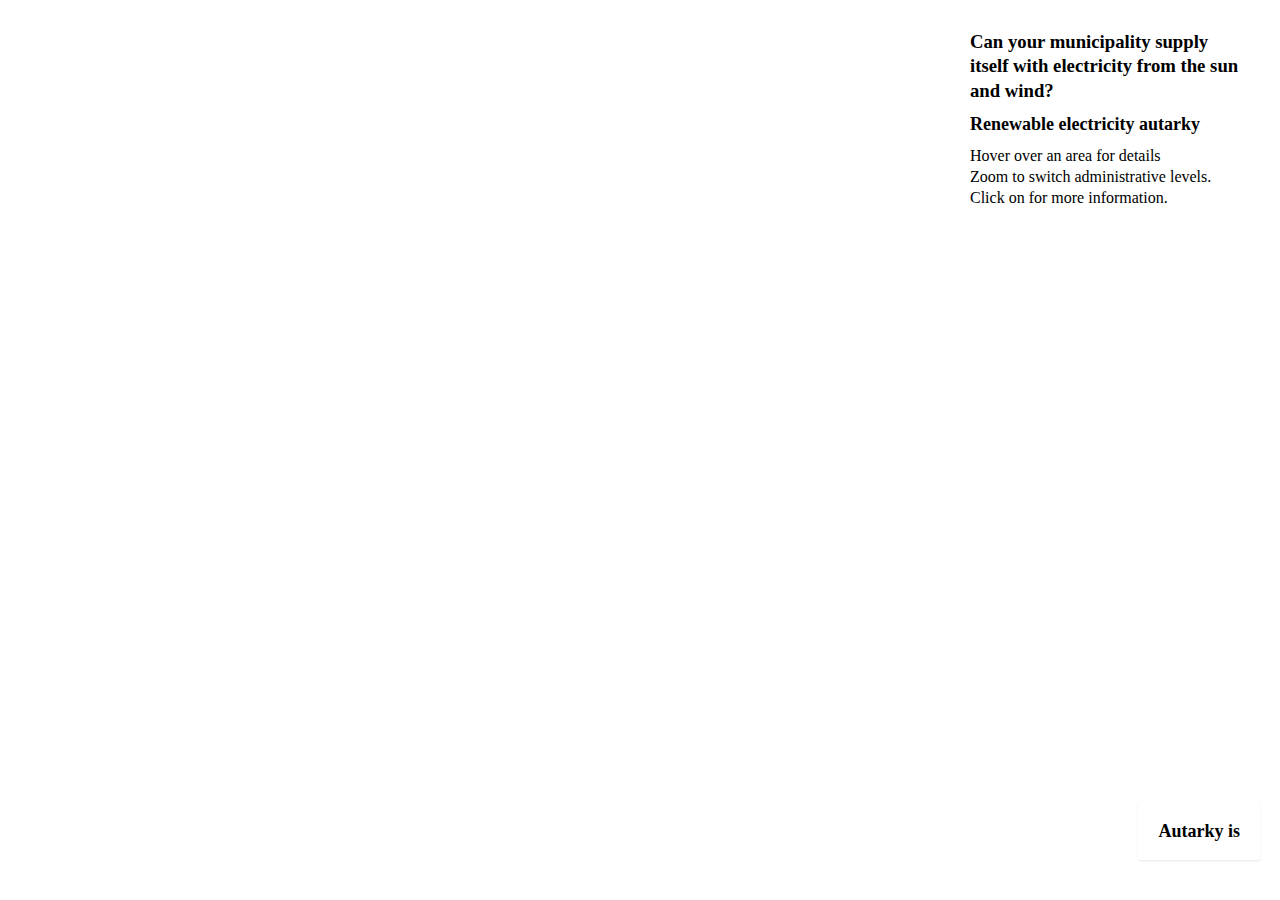
==== index.html @ 992ede72 "info button changes" ====
<!doctype html>
<html>

<head>
    <meta charset="utf-8">
    <title>Possibility for electricity autarky in Europe</title>
    <script src='https://api.mapbox.com/mapbox-gl-js/v0.52.0/mapbox-gl.js'></script>
    <script src='style.js'></script>
    <link href='https://api.mapbox.com/mapbox-gl-js/v0.52.0/mapbox-gl.css' rel='stylesheet' />
    <link rel="stylesheet" href="https://use.fontawesome.com/releases/v5.6.3/css/all.css"
    integrity="sha384-UHRtZLI+pbxtHCWp1t77Bi1L4ZtiqrqD80Kn4Z8NTSRyMA2Fd33n5dQ8lWUE00s/"
    crossorigin="anonymous">
    <link rel="stylesheet" href="map.css">
</head>

<body>
    <div id='map'></div>
    <div class='map-overlay' id='features'>
        <h3>Can your municipality supply itself with electricity from the sun and wind?</h3>
        <h2>Renewable electricity autarky</h2>
        <div id='pd'>
            <p>
                Hover over an area for details<br>
                Zoom to switch administrative levels.<br>
                Click on  <i class="fas fa-info-circle"></i> for more information.<br>
            </p>
        </div>
        <div id='buttons'>
            <div class="tooltip">
                <i onclick="showInfo()" class="fas fa-info-circle"></i>
                <span class="tooltiptext">About the map</span>
            </div>
            <a class="tooltip" href="https://doi.org/10.1016/j.esr.2019.100388" target="_blank">
                <i class="fas fa-book-open"></i>
                <span class="tooltiptext">Read publication</span>
            </a>
            <a class="tooltip" href="https://doi.org/10.5281/zenodo.3244984" target="_blank">
                <i class="fas fa-database"></i>
                <span class="tooltiptext">Download data</span>
            </a>
            <a class="tooltip" href="https://www.iass-potsdam.de/en/research-group/energy-transition-dynamics" target="_blank">
                <i class="fas fa-user-circle"></i>
                <span class="tooltiptext">Research group</span>
            </a>
            <a class="tooltip" href="https://github.com/timtroendle/possibility-for-electricity-autarky-map/issues/new" target="_blank">
                <i class="fas fa-flag"></i>
                <span class="tooltiptext">Report an issue</span>
            </a>
        </div>
    </div>
    <div class='map-overlay' id='legend'>
        <h2>Autarky is</h2>
    </div>
    <div class='map-overlay' id="info" onclick="hideInfo()">
        <div id="infotext">
            <p>

            </p>
            <h3>Can your municipality supply itself with electricity from the sun and wind?</h3>
            <p>
                This map visualises the possibility for renewable electricity autarky in Europe ---
                for all municipalities, all regions, all countries, and all of Europe. 
                No matter where you live, here you can find out whether enough electricity from 
                the sun and wind can be generated in your region.
            </p>
            <h2>But what does it mean to be autark / self-sufficient?</h2>
            <p>   
                Possibility for autarky means being able to fulfil local electricity demand with
                100% renewable electricity from solar and wind power generated locally. 
                It makes it possible for entire communities to produce their own electricity - for
                example using solar systems on the roofs and community wind farms - and then consume it.
            </p>
            <h2>Can Europe be powered by sun and wind alone?</h2>
            <p>
                The potential of wind and solar energy is large enough to supply Europe with 100%
                renewable electricity. In many cases at regional or local level, self-sufficiency is
                possible using renewable electricity only. However, in particular densely populated
                metropolis will not be able to supply themselves with 100% renewable electricity.
                Surrounding regions can may cover their needs.
            </p>
            <h2>What does the map show you?</h2>
            <p>
                The map shows the potential for renewable electricity self-sufficiency in Europe for
                individual countries, federal states and municipalities. The potential shown is based on
                technical and social constraints: for example, we do not allow electricity to be
                produced in environmentally protected areas and we also prohibit open field solar
                systems on arable land. Therefore, we call this potential the “technical-social
                potential”. You can find more information in our scientific article (information below). 
            </p>
            <p>
                We used different colours to represent the possibilities for a self-sufficient power
                supply. We consider self-sufficiency here as impossible only if the local electricity
                demand exceeds the technical potential:
                <ul>
                    <li>Autarky is likely possible (dark green), when the potential exceeds demand.</li>
                    <li>Autarky may be possible (light green), when demand exceeds the potential,
                        but technical potential is more than twice the demand.</li>
                    <li>Autarky is likely impossible (light red), when demand exceeds the potential,
                        and technical potential is less than twice the demand.</li>
                    <li>Autarky is impossible (dark red), when demand exceeds technical potential.</li>
                </ul>
            </p>
            <h2>How do I use the map?</h2>
            <p>
                You can zoom in and out to find out about the potential for renewable electricity
                generation and whether the region can supply itself with it.
                Depending on the region you look at, you will notice that the colour of the area may
                change: from dark green - areas in which self-sufficiency is likely - to dark red
                - areas in which self-sufficiency is not possible. If you hoover over the area of ​​your
                choice, you will receive further information in a white field at the top right: You will
                be shown whether electrical self-sufficiency is possible, for example, in the state of
                Brandenburg in Germany, where our institute is based. You can also see how many people
                live there, how much electricity they need and the potential to produce electricity from the sun and wind. Have fun trying it out!
            </p>
            <h2>Do want more information about our research?</h2>
            <p>
                In our scientific article you will find more background information on the data and the
                method: Tröndle, T., Pfenninger, S., Lilliestam, J., 2019. Home-made or imported: on the
                possibility for renewable electricity autarky on all scales in Europe. Energy Strategy
                Reviews 26. <a href=https://doi.org/10.1016/j.esr.2019.100388>https://doi.org/10.1016/j.esr.2019.100388</a></q>. If you have the scientific data in the article, please quote it.

                You can find out more about us and the research of our working group Energy Transition
                Dynamics of the at the Institute for Transformative Sustainability Research (IASS)
                Potsdam on our website <a href=https://www.iass-potsdam.de/de/forschungsgruppe
                dynamik-der-energiewende>https://www.iass-potsdam.de/de/forschungsgruppe
                dynamik-der-energiewende</a></q>.  
            </p>
            <p>
                Did you find an issue in the data? Please
                <a href="https://github.com/timtroendle/possibility-for-electricity-autarky-map/issues/new">
                    report it.
                </a>
            </p>
            <p>
                © 2018-2019 Tim Tröndle, Institute for Advanced Sustainability Studies Potsdam and Institute for Environmental Decisions, ETH Zürich
            </p>
        </div>
    </div>
    <script>
        mapboxgl.accessToken = 'pk.eyJ1IjoidGltdHJvZW5kbGUiLCJhIjoiY2pxYXRvcHp0M2NidTN4cDMxdXdmZ2VpZSJ9.Yt-BUdLmsq9d4wjDxEWd_g';
        var map = new mapboxgl.Map({
            container: 'map',
            style: 'mapbox://styles/timtroendle/cjqhsfrmz0nb82rqcsk6z8po6'
        });
        map.addControl(new mapboxgl.ScaleControl({unit: 'metric'}));
        map.on('load', function() {

            styleMap(map);

            map.on('mousemove', function(e) {
            var unit = map.queryRenderedFeatures(e.point, {
                layers: ['continental', 'national', 'regional', 'municipal']
            });

            if (unit.length > 0) {
                var potential = unit[0].properties.total_potential_twh_per_year
                var energy_unit = "TWh"
                var demand = unit[0].properties.demand_twh_per_year
                var statement = unit[0].properties.our_rating
                if (potential < 0.1 | demand < 0.1) {
                    potential = potential * 1000
                    demand = demand * 1000
                    energy_unit = "GWh"
                }
                document.getElementById('pd').innerHTML =
                    '<p>in <strong>' + unit[0].properties.name + '</strong> ' +
                    statement + '.</p>' +
                    '<p><strong>' + unit[0].properties.population_sum.toLocaleString('en', {maximumFractionDigits : 0}) + '</strong> people<br>' +
                    '<strong>' + demand.toLocaleString('en', {maximumFractionDigits : 1}) + '</strong> ' + energy_unit + ' electricity demand<br>' +
                    '<strong>' + potential.toLocaleString('en', {maximumFractionDigits : 1}) + '</strong> ' + energy_unit + ' generation potential<br>';
            } else {
                document.getElementById('pd').innerHTML = `
                <p>
                    Hover over an area for details<br>
                    Zoom to switch administrative levels.<br>
                    Click on  <i class="fas fa-info-circle"></i> for more information.<br>
                </p>`;
            }
            });

            var hoveredStateContinentId =  null;
            var hoveredStateNationId =  null;
            var hoveredStateRegionId =  null;
            var hoveredStateMunicipalityId =  null;
            // When the user moves their mouse over the state-fill layer, we'll update the
            // feature state for the feature under the mouse.
            map.on("mousemove", "continental", function(e) {
                if (e.features.length > 0) {
                    if (hoveredStateContinentId) {
                        map.setFeatureState({source: 'continental', sourceLayer: 'continentaltechnicalsocialpotential', id: hoveredStateContinentId}, { hover: false});
                    }
                    hoveredStateContinentId = e.features[0].id;
                    map.setFeatureState({source: 'continental', sourceLayer: 'continentaltechnicalsocialpotential', id: hoveredStateContinentId}, { hover: true});
                }
            });
            map.on("mouseleave", "continental", function() {
                if (hoveredStateContinentId) {
                    map.setFeatureState({source: 'continental', sourceLayer: 'continentaltechnicalsocialpotential', id: hoveredStateContinentId}, { hover: false});
                }
                hoveredStateContinentId =  null;
            });
            map.on("mousemove", "national", function(e) {
                if (e.features.length > 0) {
                    if (hoveredStateNationId) {
                        map.setFeatureState({source: 'national', sourceLayer: 'nationaltechnicalsocialpotential', id: hoveredStateNationId}, { hover: false});
                    }
                    hoveredStateNationId = e.features[0].id;
                    map.setFeatureState({source: 'national', sourceLayer: 'nationaltechnicalsocialpotential', id: hoveredStateNationId}, { hover: true});
                }
            });
            map.on("mouseleave", "national", function() {
                if (hoveredStateNationId) {
                    map.setFeatureState({source: 'national', sourceLayer: 'nationaltechnicalsocialpotential', id: hoveredStateNationId}, { hover: false});
                }
                hoveredStateNationId =  null;
            });
            map.on("mousemove", "regional", function(e) {
                if (e.features.length > 0) {
                    if (hoveredStateRegionId) {
                        map.setFeatureState({source: 'regional', sourceLayer: 'regionaltechnicalsocialpotential', id: hoveredStateRegionId}, { hover: false});
                    }
                    hoveredStateRegionId = e.features[0].id;
                    map.setFeatureState({source: 'regional', sourceLayer: 'regionaltechnicalsocialpotential', id: hoveredStateRegionId}, { hover: true});
                }
            });
            map.on("mouseleave", "regional", function() {
                if (hoveredStateRegionId) {
                    map.setFeatureState({source: 'regional', sourceLayer: 'regionaltechnicalsocialpotential', id: hoveredStateRegionId}, { hover: false});
                }
                hoveredStateRegionId =  null;
            });
            map.on("mousemove", "municipal", function(e) {
                if (e.features.length > 0) {
                    if (hoveredStateMunicipalityId) {
                        map.setFeatureState({source: 'municipal', sourceLayer: 'municipaltechnicalsocialpotential', id: hoveredStateMunicipalityId}, { hover: false});
                    }
                    hoveredStateMunicipalityId = e.features[0].id;
                    map.setFeatureState({source: 'municipal', sourceLayer: 'municipaltechnicalsocialpotential', id: hoveredStateMunicipalityId}, { hover: true});
                }
            });
            map.on("mouseleave", "municipal", function() {
                if (hoveredStateMunicipalityId) {
                    map.setFeatureState({source: 'municipal', sourceLayer: 'municipaltechnicalsocialpotential', id: hoveredStateMunicipalityId}, { hover: false});
                }
                hoveredStateMunicipalityId =  null;
            });

        });

        map.getCanvas().style.cursor = 'default';
        map.fitBounds([[-15.8, 30], [37, 72]]);

        var layers = ['likely possible', 'maybe possible', 'likely impossible', 'impossible'];
        var colors = [COLOR_LIKELY_POSSIBLE, COLOR_MAYBE_POSSIBLE, COLOR_LIKELY_IMPOSSIBLE, COLOR_IMPOSSIBLE];

        for (i = 0; i < layers.length; i++) {
            var layer = layers[i];
            var color = colors[i];
            var item = document.createElement('div');
            var key = document.createElement('span');
            key.className = 'legend-key';
            key.style.backgroundColor = color;

            var value = document.createElement('span');
            value.innerHTML = layer;
            item.appendChild(key);
            item.appendChild(value);
            legend.appendChild(item);
        }

        function showInfo() {
            document.getElementById("info").style.display = "block";
        }

        function hideInfo() {
            document.getElementById("info").style.display = "none";
        }
    </script>
</body>

</html>
---- map.css ----
@font-face {
    font-family: 'KlinicSlabBook';
    font-style: normal;
    font-weight: normal;
    src: url(./fonts/KlinicSlabBook.otf);
}
@font-face {
    font-family: 'KlinicSlabBook';
    font-style: italic;
    font-weight: normal;
    src: url(./fonts/KlinicSlabBookIt.otf);
}
@font-face {
    font-family: 'KlinicSlabBook';
    font-style: normal;
    font-weight: bold;
    src: url(./fonts/KlinicSlabMedium.otf);
}
@font-face {
    font-family: 'KlinicSlabMedium';
    font-style: normal;
    font-weight: bold;
    src: url(./fonts/KlinicSlabMedium.otf);
}

body {
    margin: 0;
    padding: 0;
    font-family: KlinicSlabBook, serif;
    line-height: 1.3;
    font-size: normal;
}

h1, h2 {
    margin: 10px;
    font-size: large;
}

h3 {
    margin: 10px;
    font-size: normal;
}

p {
    margin: 10px;
    text-align: left;
}

a {
    color: hsla(89, 47%, 40%, 1);
    text-decoration: none;
}

a:hover {
    text-decoration: underline;
}

/**
* Create a position for the map
* on the page */
#map {
    position: absolute;
    top: 0;
    bottom: 0;
    width: 100%;
}

/**
* Set rules for how the map overlays
* will be displayed on the page. */
.map-overlay {
    position: absolute;
    bottom: 0;
    right: 0;
    background: rgba(255, 255, 255, 0.8);
    margin-right: 20px;
    font-family: KlinicSlabBook, serif;
    overflow: auto;
    border-radius: 3px;
}

#features {
    top: 0;
    height: 280px;
    margin-top: 20px;
    width: 300px;
}

#legend {
    padding: 10px;
    box-shadow: 0 1px 2px rgba(0, 0, 0, 0.1);
    line-height: 18px;
    height: auto;
    margin-bottom: 40px;
    width: auto;
  }

.legend-key {
    display: inline-block;
    border-radius: 20%;
    width: 10px;
    height: 10px;
    margin-right: 5px;
}

#pd {
    height: 110px;
}

#buttons {
    margin-left: 15px;
}

#info {
    display: none;
    position: absolute;
    width: 100%;
    height: 100%;
    top: 0;
    left: 0;
    right: 0;
    bottom: 0;
    background-color: rgba(0,0,0,0.75);
    z-index: 2;
    opacity: 1;
}

#infotext{
    position: absolute;
    top: 50%;
    left: 50%;
    color: white;
    transform: translate(-50%,-50%);
    -ms-transform: translate(-50%,-50%);
}

#info a {
    font-weight: bold; /* otherwise not reabable */
}

/* Tooltip container */
.tooltip {
    position: relative;
    display: inline-block;
    cursor: pointer;
    color: hsla(89, 47%, 40%, 1);
}

/* Tooltip text */
.tooltip .tooltiptext {
    visibility: hidden;
    width: 120px;
    background-color: #555;
    color: #fff;
    text-align: center;
    padding: 5px 0;
    border-radius: 6px;

    /* Position the tooltip text */
    position: absolute;
    z-index: 1;
    bottom: 125%;
    left: 50%;
    margin-left: -10px;

    /* Fade in tooltip */
    opacity: 0;
    transition: opacity 0.3s;
}

/* Tooltip arrow */
.tooltip .tooltiptext::after {
    content: "";
    position: absolute;
    top: 100%;
    left: 50%;
    margin-left: -50px;
    border-width: 5px;
    border-style: solid;
    border-color: #555 transparent transparent transparent;
}

/* Show the tooltip text when you mouse over the tooltip container */
.tooltip:hover .tooltiptext {
    visibility: visible;
    opacity: 1;
}
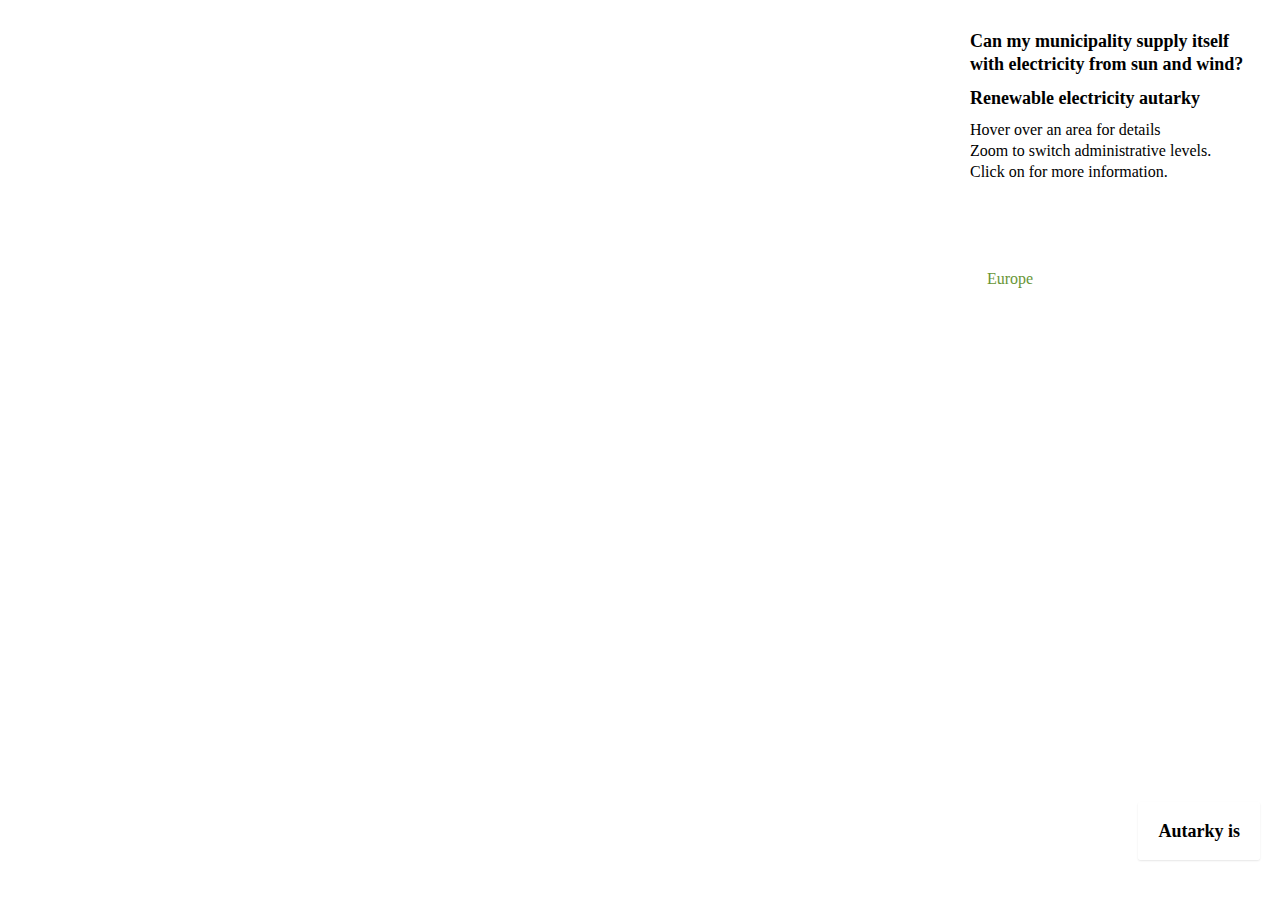
==== commit 79d2b8f5: "address change requests" ====
--- a/index.html
+++ b/index.html
@@ -16,7 +16,7 @@
 <body>
     <div id='map'></div>
     <div class='map-overlay' id='features'>
-        <h3>Can your municipality supply itself with electricity from the sun and wind?</h3>
+        <h2>Can my municipality supply itself with electricity from sun and wind?</h2>
         <h2>Renewable electricity autarky</h2>
         <div id='pd'>
             <p>
@@ -39,7 +39,7 @@
                 <span class="tooltiptext">Download data</span>
             </a>
             <a class="tooltip" href="https://www.iass-potsdam.de/en/research-group/energy-transition-dynamics" target="_blank">
-                <i class="fas fa-user-circle"></i>
+                <i class="fas fa-user-circle"></i>Europe
                 <span class="tooltiptext">Research group</span>
             </a>
             <a class="tooltip" href="https://github.com/timtroendle/possibility-for-electricity-autarky-map/issues/new" target="_blank">
@@ -49,21 +49,18 @@
         </div>
     </div>
     <div class='map-overlay' id='legend'>
-        <h2>Autarky is</h2>
+            <h2>Autarky is</h2>
     </div>
     <div class='map-overlay' id="info" onclick="hideInfo()">
         <div id="infotext">
-            <p>
-
-            </p>
-            <h3>Can your municipality supply itself with electricity from the sun and wind?</h3>
+            <h1> Can my municipality supply itself with electricity from sun and wind?</h1>
             <p>
                 This map visualises the possibility for renewable electricity autarky in Europe ---
                 for all municipalities, all regions, all countries, and all of Europe. 
                 No matter where you live, here you can find out whether enough electricity from 
-                the sun and wind can be generated in your region.
-            </p>
-            <h2>But what does it mean to be autark / self-sufficient?</h2>
+                sun and wind can be generated in your region.
+            </p>
+            <h2>But what does it mean to be autarkic / self-sufficient?</h2>
             <p>   
                 Possibility for autarky means being able to fulfil local electricity demand with
                 100% renewable electricity from solar and wind power generated locally. 
@@ -72,18 +69,18 @@
             </p>
             <h2>Can Europe be powered by sun and wind alone?</h2>
             <p>
-                The potential of wind and solar energy is large enough to supply Europe with 100%
+                The potential of solar and wind energy is large enough to supply Europe with 100%
                 renewable electricity. In many cases at regional or local level, self-sufficiency is
                 possible using renewable electricity only. However, in particular densely populated
                 metropolis will not be able to supply themselves with 100% renewable electricity.
                 Surrounding regions can may cover their needs.
             </p>
-            <h2>What does the map show you?</h2>
+            <h2>What does the map show me?</h2>
             <p>
                 The map shows the potential for renewable electricity self-sufficiency in Europe for
-                individual countries, federal states and municipalities. The potential shown is based on
+                individual countries, regions and municipalities. The potential shown is based on
                 technical and social constraints: for example, we do not allow electricity to be
-                produced in environmentally protected areas and we also prohibit open field solar
+                produced in nature conservation areas and we also prohibit open field solar
                 systems on arable land. Therefore, we call this potential the “technical-social
                 potential”. You can find more information in our scientific article (information below). 
             </p>
@@ -102,7 +99,7 @@
             </p>
             <h2>How do I use the map?</h2>
             <p>
-                You can zoom in and out to find out about the potential for renewable electricity
+                You can zoom in and out to find out about the potential of renewable electricity
                 generation and whether the region can supply itself with it.
                 Depending on the region you look at, you will notice that the colour of the area may
                 change: from dark green - areas in which self-sufficiency is likely - to dark red
@@ -110,20 +107,15 @@
                 choice, you will receive further information in a white field at the top right: You will
                 be shown whether electrical self-sufficiency is possible, for example, in the state of
                 Brandenburg in Germany, where our institute is based. You can also see how many people
-                live there, how much electricity they need and the potential to produce electricity from the sun and wind. Have fun trying it out!
-            </p>
-            <h2>Do want more information about our research?</h2>
-            <p>
-                In our scientific article you will find more background information on the data and the
-                method: Tröndle, T., Pfenninger, S., Lilliestam, J., 2019. Home-made or imported: on the
-                possibility for renewable electricity autarky on all scales in Europe. Energy Strategy
-                Reviews 26. <a href=https://doi.org/10.1016/j.esr.2019.100388>https://doi.org/10.1016/j.esr.2019.100388</a></q>. If you have the scientific data in the article, please quote it.
-
-                You can find out more about us and the research of our working group Energy Transition
-                Dynamics of the at the Institute for Transformative Sustainability Research (IASS)
-                Potsdam on our website <a href=https://www.iass-potsdam.de/de/forschungsgruppe
-                dynamik-der-energiewende>https://www.iass-potsdam.de/de/forschungsgruppe
-                dynamik-der-energiewende</a></q>.  
+                live there, how much electricity they need, and the potential to produce electricity from the sun and wind. Have fun trying it out!
+            </p>
+            <h2>Where do I get more information about the project?</h2>
+            <p>
+                If you make use of the data in academic work, please cite the article:
+                 <a href=https://doi.org/10.1016/j.esr.2019.100388>Tröndle, T., Pfenninger, S., Lilliestam, J., 2019. Home-made or imported: on the possibility for renewable electricity autarky on all scales in Europe. Energy Strategy Reviews 26.</a>. If you have the scientific data in the article, please quote it.
+
+                You can find out more about us and the research of our working group <a href=https://www.iass-potsdam.de/en/research-group/energy-transition-dynamics>Energy Transition Dynamics</a></q> at the Institute for Transformative Sustainability Research (IASS)
+                Potsdam on our website.   
             </p>
             <p>
                 Did you find an issue in the data? Please
@@ -132,7 +124,7 @@
                 </a>
             </p>
             <p>
-                © 2018-2019 Tim Tröndle, Institute for Advanced Sustainability Studies Potsdam and Institute for Environmental Decisions, ETH Zürich
+                © 2018-2020 Tim Tröndle, Institute for Advanced Sustainability Studies Potsdam and Institute for Environmental Decisions, ETH Zürich
             </p>
         </div>
     </div>
--- a/map.css
+++ b/map.css
@@ -31,13 +31,19 @@
     font-size: normal;
 }
 
-h1, h2 {
-    margin: 10px;
+h1, h2, h3 {
+    margin: 10px;    
+}
+
+h1 {
+    font-size: x-large;
+}
+
+h2 {
     font-size: large;
 }
 
 h3 {
-    margin: 10px;
     font-size: normal;
 }
 
@@ -93,7 +99,7 @@
     height: auto;
     margin-bottom: 40px;
     width: auto;
-  }
+}
 
 .legend-key {
     display: inline-block;
@@ -103,12 +109,10 @@
     margin-right: 5px;
 }
 
-#pd {
-    height: 110px;
-}
-
 #buttons {
     margin-left: 15px;
+    position: absolute;
+    bottom: 10px;
 }
 
 #info {
@@ -130,6 +134,7 @@
     top: 50%;
     left: 50%;
     color: white;
+    max-height: 100%;
     transform: translate(-50%,-50%);
     -ms-transform: translate(-50%,-50%);
 }
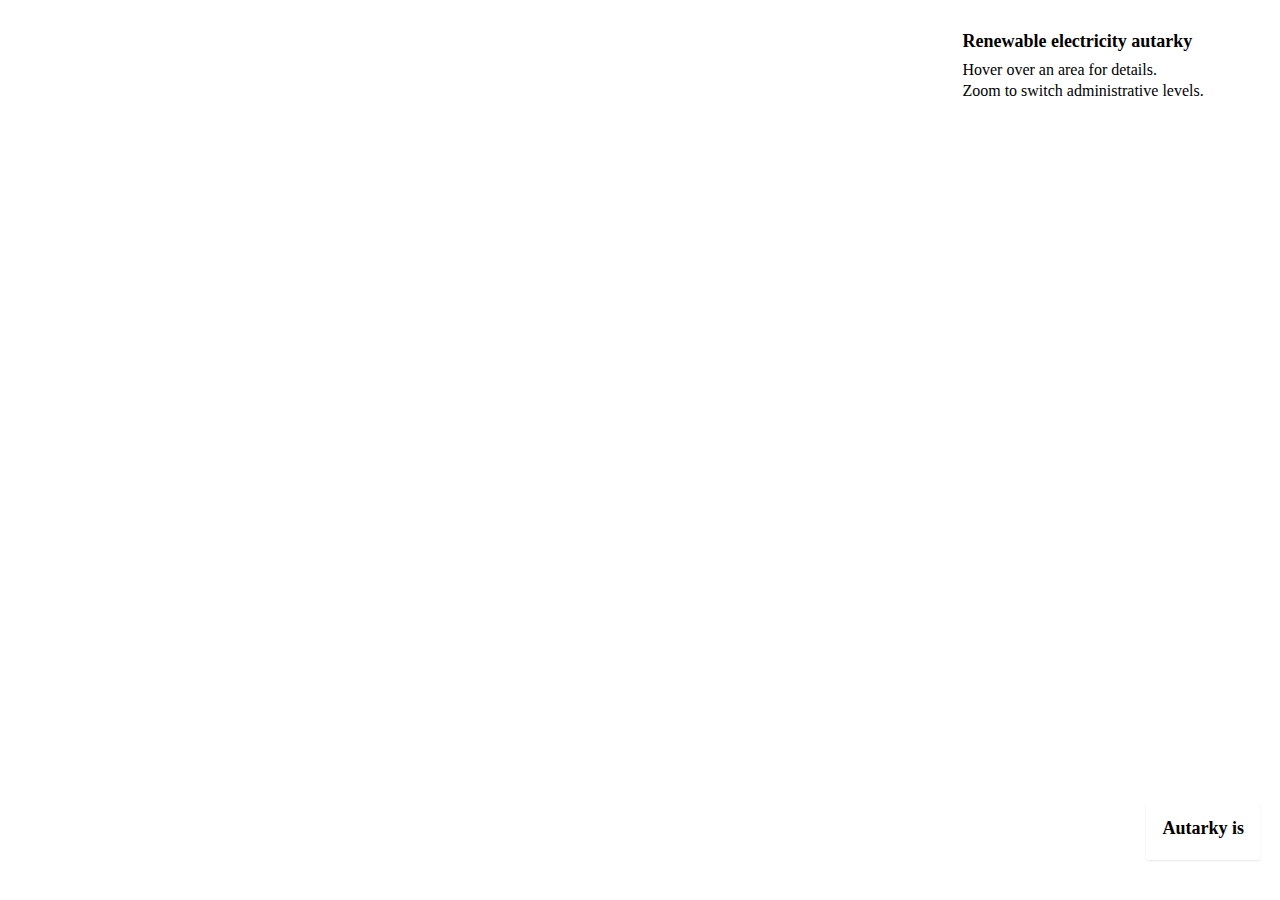
==== commit 09719c8c: "Improve scalability of text" ====
--- a/index.html
+++ b/index.html
@@ -16,14 +16,10 @@
 <body>
     <div id='map'></div>
     <div class='map-overlay' id='features'>
-        <h2>Can my municipality supply itself with electricity from sun and wind?</h2>
         <h2>Renewable electricity autarky</h2>
         <div id='pd'>
-            <p>
-                Hover over an area for details<br>
-                Zoom to switch administrative levels.<br>
-                Click on  <i class="fas fa-info-circle"></i> for more information.<br>
-            </p>
+            <p>Hover over an area for details.<br>
+            Zoom to switch administrative levels.</p>
         </div>
         <div id='buttons'>
             <div class="tooltip">
@@ -39,7 +35,7 @@
                 <span class="tooltiptext">Download data</span>
             </a>
             <a class="tooltip" href="https://www.iass-potsdam.de/en/research-group/energy-transition-dynamics" target="_blank">
-                <i class="fas fa-user-circle"></i>Europe
+                <i class="fas fa-user-circle"></i>
                 <span class="tooltiptext">Research group</span>
             </a>
             <a class="tooltip" href="https://github.com/timtroendle/possibility-for-electricity-autarky-map/issues/new" target="_blank">
@@ -49,45 +45,27 @@
         </div>
     </div>
     <div class='map-overlay' id='legend'>
-            <h2>Autarky is</h2>
+        <h2>Autarky is</h2>
     </div>
     <div class='map-overlay' id="info" onclick="hideInfo()">
         <div id="infotext">
-            <h1> Can my municipality supply itself with electricity from sun and wind?</h1>
+            <h2>Possibility for renewable electricity autarky in Europe</h2>
             <p>
                 This map visualises the possibility for renewable electricity autarky in Europe ---
-                for all municipalities, all regions, all countries, and all of Europe. 
-                No matter where you live, here you can find out whether enough electricity from 
-                sun and wind can be generated in your region.
-            </p>
-            <h2>But what does it mean to be autarkic / self-sufficient?</h2>
-            <p>   
-                Possibility for autarky means being able to fulfil local electricity demand with
-                100% renewable electricity from solar and wind power generated locally. 
-                It makes it possible for entire communities to produce their own electricity - for
-                example using solar systems on the roofs and community wind farms - and then consume it.
-            </p>
-            <h2>Can Europe be powered by sun and wind alone?</h2>
-            <p>
-                The potential of solar and wind energy is large enough to supply Europe with 100%
-                renewable electricity. In many cases at regional or local level, self-sufficiency is
-                possible using renewable electricity only. However, in particular densely populated
-                metropolis will not be able to supply themselves with 100% renewable electricity.
-                Surrounding regions can may cover their needs.
-            </p>
-            <h2>What does the map show me?</h2>
-            <p>
-                The map shows the potential for renewable electricity self-sufficiency in Europe for
-                individual countries, regions and municipalities. The potential shown is based on
-                technical and social constraints: for example, we do not allow electricity to be
-                produced in nature conservation areas and we also prohibit open field solar
-                systems on arable land. Therefore, we call this potential the “technical-social
-                potential”. You can find more information in our scientific article (information below). 
-            </p>
-            <p>
-                We used different colours to represent the possibilities for a self-sufficient power
-                supply. We consider self-sufficiency here as impossible only if the local electricity
-                demand exceeds the technical potential:
+                for all municipalities, all regions, all countries, and all of Europe.
+                Possibility for autarky means <b>being able to fulfill local electricity demand with
+                100% renewable electricity from wind and solar power generated locally</b>.
+            </p>
+            <p>
+                Areas will not be able to become autarkic when their local electricity demand exceeds
+                the potential of renewable electricity generation. The potential used here
+                is based on technical constraints and some social constraints; for example we do
+                not allow generation on environmentally protected areas and we also prohibit open
+                field solar electricity on arable land. We call this potential the "technical-socal-potential"
+                and you can find the exact definition in our peer-reviewed article, see below.
+                Technically, much more electricity can be generated, and thus we consider autarky
+                impossible only if local electricity demand exceeds a potential based solely on technical
+                constraints:
                 <ul>
                     <li>Autarky is likely possible (dark green), when the potential exceeds demand.</li>
                     <li>Autarky may be possible (light green), when demand exceeds the potential,
@@ -97,25 +75,13 @@
                     <li>Autarky is impossible (dark red), when demand exceeds technical potential.</li>
                 </ul>
             </p>
-            <h2>How do I use the map?</h2>
-            <p>
-                You can zoom in and out to find out about the potential of renewable electricity
-                generation and whether the region can supply itself with it.
-                Depending on the region you look at, you will notice that the colour of the area may
-                change: from dark green - areas in which self-sufficiency is likely - to dark red
-                - areas in which self-sufficiency is not possible. If you hoover over the area of ​​your
-                choice, you will receive further information in a white field at the top right: You will
-                be shown whether electrical self-sufficiency is possible, for example, in the state of
-                Brandenburg in Germany, where our institute is based. You can also see how many people
-                live there, how much electricity they need, and the potential to produce electricity from the sun and wind. Have fun trying it out!
-            </p>
-            <h2>Where do I get more information about the project?</h2>
-            <p>
-                If you make use of the data in academic work, please cite the article:
-                 <a href=https://doi.org/10.1016/j.esr.2019.100388>Tröndle, T., Pfenninger, S., Lilliestam, J., 2019. Home-made or imported: on the possibility for renewable electricity autarky on all scales in Europe. Energy Strategy Reviews 26.</a>. If you have the scientific data in the article, please quote it.
-
-                You can find out more about us and the research of our working group <a href=https://www.iass-potsdam.de/en/research-group/energy-transition-dynamics>Energy Transition Dynamics</a></q> at the Institute for Transformative Sustainability Research (IASS)
-                Potsdam on our website.   
+            <p>
+                The data is taken from the peer-reviewed article:
+                <q>Tröndle, T., Pfenninger, S., Lilliestam, J., 2019. Home-made or imported: on the
+                possibility for renewable electricity autarky on all scales in Europe. Energy
+                Strategy Reviews 26.
+                <a href=https://doi.org/10.1016/j.esr.2019.100388>https://doi.org/10.1016/j.esr.2019.100388</a></q>.
+                <b>If you make use of the data in academic work, please cite the article.</b>
             </p>
             <p>
                 Did you find an issue in the data? Please
@@ -161,12 +127,7 @@
                     '<strong>' + demand.toLocaleString('en', {maximumFractionDigits : 1}) + '</strong> ' + energy_unit + ' electricity demand<br>' +
                     '<strong>' + potential.toLocaleString('en', {maximumFractionDigits : 1}) + '</strong> ' + energy_unit + ' generation potential<br>';
             } else {
-                document.getElementById('pd').innerHTML = `
-                <p>
-                    Hover over an area for details<br>
-                    Zoom to switch administrative levels.<br>
-                    Click on  <i class="fas fa-info-circle"></i> for more information.<br>
-                </p>`;
+                document.getElementById('pd').innerHTML = '<p>Hover over an area for details.<br>Zoom to switch administrative levels.</p>';
             }
             });
 
--- a/map.css
+++ b/map.css
@@ -32,14 +32,8 @@
 }
 
 h1, h2, h3 {
-    margin: 10px;    
-}
-
-h1 {
-    font-size: x-large;
-}
-
-h2 {
+    margin-top: 0em;
+    margin-bottom: 0.4em;
     font-size: large;
 }
 
@@ -48,7 +42,8 @@
 }
 
 p {
-    margin: 10px;
+    margin-top: 0em;
+    margin-bottom: 0.4em;
     text-align: left;
 }
 
@@ -76,7 +71,6 @@
 * will be displayed on the page. */
 .map-overlay {
     position: absolute;
-    bottom: 0;
     right: 0;
     background: rgba(255, 255, 255, 0.8);
     margin-right: 20px;
@@ -86,33 +80,38 @@
 }
 
 #features {
+    max-height: 50%;
+    max-width: 50%;
     top: 0;
-    height: 280px;
     margin-top: 20px;
-    width: 300px;
+    width: 18em;
+    padding: 0.6em;
 }
 
 #legend {
-    padding: 10px;
+    bottom: 0;
+    padding: 1em;
     box-shadow: 0 1px 2px rgba(0, 0, 0, 0.1);
     line-height: 18px;
     height: auto;
     margin-bottom: 40px;
     width: auto;
-}
+  }
 
 .legend-key {
     display: inline-block;
     border-radius: 20%;
-    width: 10px;
-    height: 10px;
+    width: 0.5em;
+    height: 0.5em;
     margin-right: 5px;
 }
 
+#pd {
+    min-height: 6.5em;
+}
+
 #buttons {
-    margin-left: 15px;
-    position: absolute;
-    bottom: 10px;
+    height: 1em;
 }
 
 #info {
@@ -124,19 +123,19 @@
     left: 0;
     right: 0;
     bottom: 0;
-    background-color: rgba(0,0,0,0.75);
+    background-color: rgba(0,0,0,0.80);
     z-index: 2;
     opacity: 1;
 }
 
 #infotext{
-    position: absolute;
-    top: 50%;
-    left: 50%;
+    position: relative;
+    left: 10%;
+    padding-top: 5em;
+    padding-bottom: 5em;
+    position: center;
+    max-width: 60%;
     color: white;
-    max-height: 100%;
-    transform: translate(-50%,-50%);
-    -ms-transform: translate(-50%,-50%);
 }
 
 #info a {
@@ -147,8 +146,6 @@
 .tooltip {
     position: relative;
     display: inline-block;
-    cursor: pointer;
-    color: hsla(89, 47%, 40%, 1);
 }
 
 /* Tooltip text */
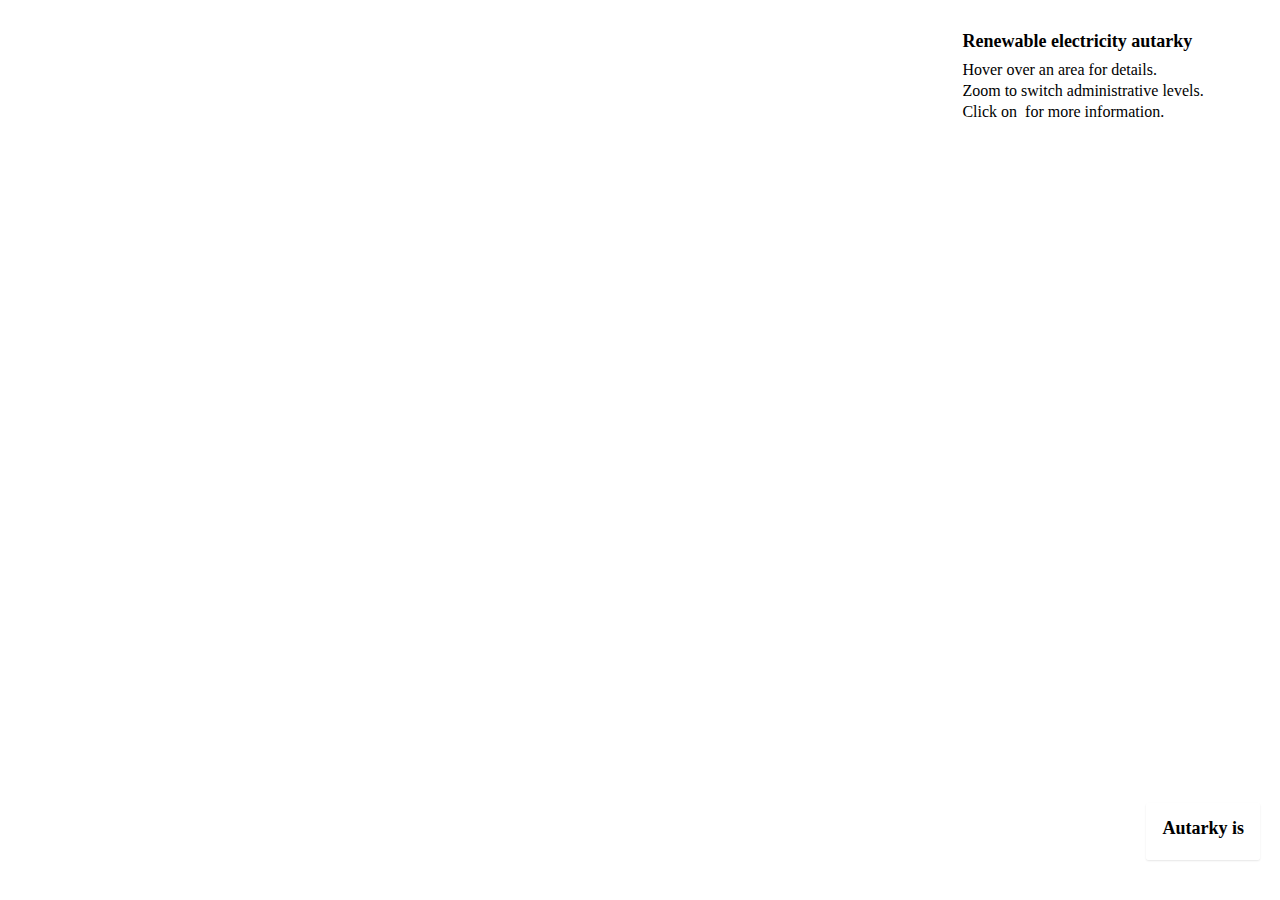
==== commit 88d24391: "Improve visibility of info button" ====
--- a/index.html
+++ b/index.html
@@ -18,14 +18,22 @@
     <div class='map-overlay' id='features'>
         <h2>Renewable electricity autarky</h2>
         <div id='pd'>
-            <p>Hover over an area for details.<br>
-            Zoom to switch administrative levels.</p>
+            <p>
+                Hover over an area for details.<br>
+                Zoom to switch administrative levels.<br>
+                Click on
+                <a class="tooltip">
+                    <i onclick="showInfo()" class="fas fa-info-circle"></i>
+                    <span class="tooltiptext">About the map</span>
+                </a>
+                for more information.<br>
+            </p>
         </div>
         <div id='buttons'>
-            <div class="tooltip">
+            <a class="tooltip">
                 <i onclick="showInfo()" class="fas fa-info-circle"></i>
                 <span class="tooltiptext">About the map</span>
-            </div>
+            </a>
             <a class="tooltip" href="https://doi.org/10.1016/j.esr.2019.100388" target="_blank">
                 <i class="fas fa-book-open"></i>
                 <span class="tooltiptext">Read publication</span>
@@ -127,7 +135,17 @@
                     '<strong>' + demand.toLocaleString('en', {maximumFractionDigits : 1}) + '</strong> ' + energy_unit + ' electricity demand<br>' +
                     '<strong>' + potential.toLocaleString('en', {maximumFractionDigits : 1}) + '</strong> ' + energy_unit + ' generation potential<br>';
             } else {
-                document.getElementById('pd').innerHTML = '<p>Hover over an area for details.<br>Zoom to switch administrative levels.</p>';
+                document.getElementById('pd').innerHTML = `
+                <p>
+                    Hover over an area for details.<br>
+                    Zoom to switch administrative levels.<br>
+                    Click on
+                    <a class="tooltip">
+                        <i onclick="showInfo()" class="fas fa-info-circle"></i>
+                        <span class="tooltiptext">About the map</span>
+                    </a>
+                    for more information.<br>
+                </p>`;
             }
             });
 
--- a/map.css
+++ b/map.css
@@ -54,6 +54,10 @@
 
 a:hover {
     text-decoration: underline;
+}
+
+.fa-info-circle {
+    color: hsla(89, 47%, 40%, 1);
 }
 
 /**
